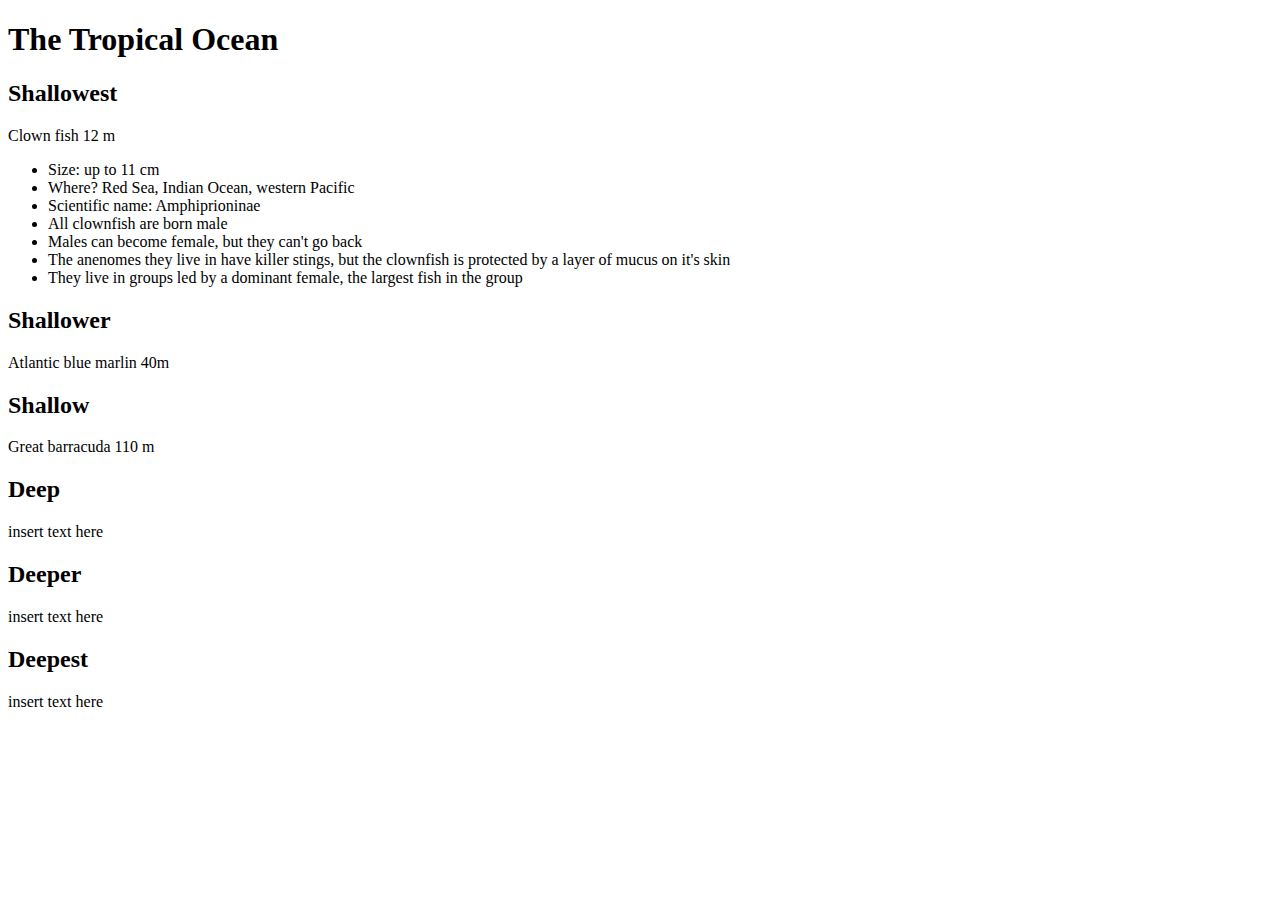
==== index.html @ 1e45f99e "Another clownfish fact" ====
<!DOCTYPE html>
<html>
<head>
  <link href="./css/styles.css" type="text/css" rel="stylesheet">
	<title>The Tropical Ocean</title>
</head>

<body>

  <h1>The Tropical Ocean</h1>

  <h2>Shallowest</h2>

  <p>Clown fish 12 m</p>
  <ul>
    <li>Size: up to 11 cm</li> <!--from:https://www.livescience.com/55399-clownfish.html-->
    <li>Where? Red Sea, Indian Ocean, western Pacific</li> <!--from:https://www.nationalgeographic.com/animals/fish/group/clownfish/-->
    <li>Scientific name: Amphiprioninae</li> <!--from:https://www.nationalgeographic.com/animals/fish/group/clownfish/-->
    <li>All clownfish are born male</li> <!--from:https://www.nationalgeographic.com/animals/fish/group/clownfish/-->
    <li>Males can become female, but they can't go back</li> <!--from:https://www.nationalgeographic.com/animals/fish/group/clownfish/-->
    <li>The anenomes they live in have killer stings, but the clownfish is protected by a layer of mucus on it's skin</li> <!--from:https://www.nationalgeographic.com/animals/fish/group/clownfish/-->
    <li>They live in groups led by a dominant female, the largest fish in the group</li> <!--from:https://www.livescience.com/55399-clownfish.html-->
  </ul>

  <h2>Shallower</h2>

  <p>Atlantic blue marlin 40m</p>

  <h2>Shallow</h2>

  <p>Great barracuda 110 m</p>

  <h2>Deep</h2>

  <p>insert text here</p>

  <h2>Deeper</h2>

  <p>insert text here</p>

  <h2>Deepest</h2>

  <p>insert text here</p>
---- css/styles.css ----
/* CSS file */
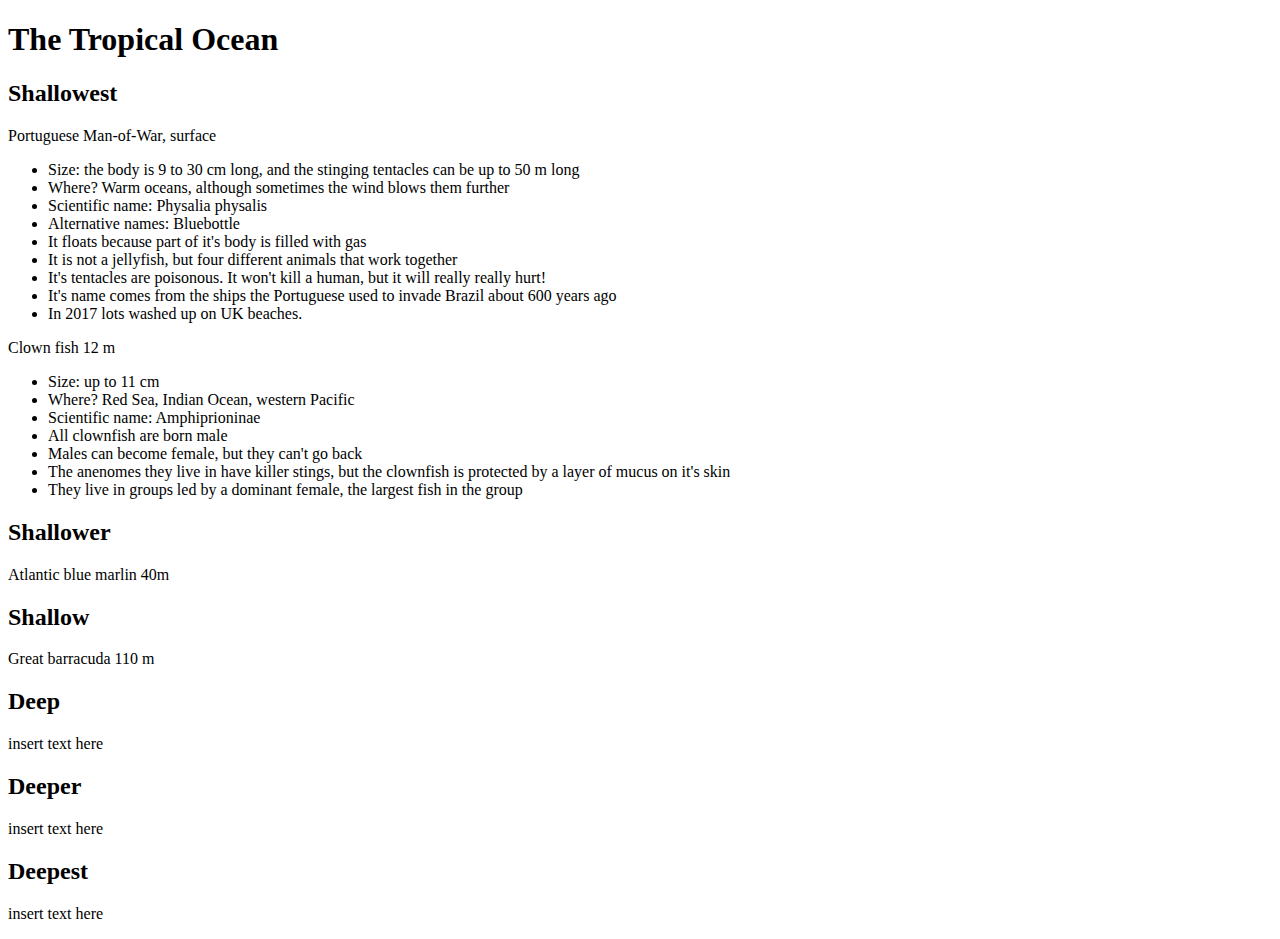
==== commit dcd294bb: "Added Portuguese Man-of-War" ====
--- a/index.html
+++ b/index.html
@@ -10,6 +10,19 @@
   <h1>The Tropical Ocean</h1>
 
   <h2>Shallowest</h2>
+
+  <p>Portuguese Man-of-War, surface</p>
+  <ul>
+      <li>Size: the body is 9 to 30 cm long, and the stinging tentacles can be up to 50 m long</li> <!--from:https://www.enchantedlearning.com/subjects/invertebrates/jellyfish/Manofwar.shtml-->
+      <li>Where? Warm oceans, although sometimes the wind blows them further</li> <!--from:https://www.mnn.com/earth-matters/animals/stories/portuguese-man-war-facts-->
+      <li>Scientific name: Physalia physalis</li> <!--from:-->
+      <li>Alternative names: Bluebottle</li> <!--from:https://www.enchantedlearning.com/subjects/invertebrates/jellyfish/Manofwar.shtml-->
+      <li>It floats because part of it's body is filled with gas</li> <!--from:-->
+      <li>It is not a jellyfish, but four different animals that work together</li> <!--from:https://www.mnn.com/earth-matters/animals/stories/portuguese-man-war-facts-->
+      <li>It's tentacles are poisonous. It won't kill a human, but it will really really hurt!</li> <!--from:https://www.enchantedlearning.com/subjects/invertebrates/jellyfish/Manofwar.shtml-->
+      <li>It's name comes from the ships the Portuguese used to invade Brazil about 600 years ago</li> <!--from:https://www.mnn.com/earth-matters/animals/stories/portuguese-man-war-facts-->
+      <li>In 2017 lots washed up on UK beaches.</li> <!--from:https://www.mnn.com/earth-matters/animals/stories/portuguese-man-war-facts-->
+  </ul>
 
   <p>Clown fish 12 m</p>
   <ul>
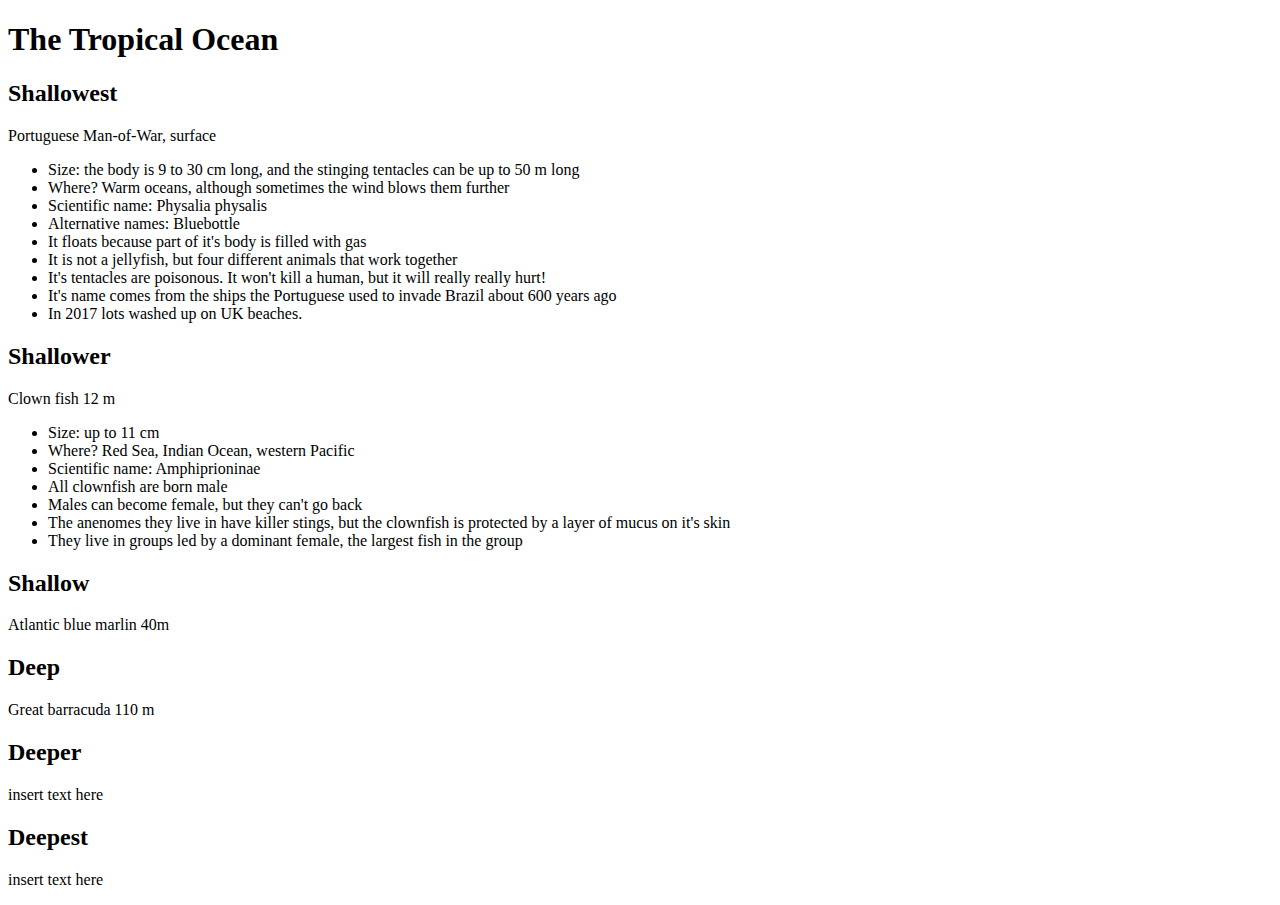
==== commit 409ca857: "moved text" ====
--- a/index.html
+++ b/index.html
@@ -24,6 +24,8 @@
       <li>In 2017 lots washed up on UK beaches.</li> <!--from:https://www.mnn.com/earth-matters/animals/stories/portuguese-man-war-facts-->
   </ul>
 
+  <h2>Shallower</h2>
+
   <p>Clown fish 12 m</p>
   <ul>
     <li>Size: up to 11 cm</li> <!--from:https://www.livescience.com/55399-clownfish.html-->
@@ -35,17 +37,13 @@
     <li>They live in groups led by a dominant female, the largest fish in the group</li> <!--from:https://www.livescience.com/55399-clownfish.html-->
   </ul>
 
-  <h2>Shallower</h2>
-
-  <p>Atlantic blue marlin 40m</p>
-
   <h2>Shallow</h2>
 
-  <p>Great barracuda 110 m</p>
+    <p>Atlantic blue marlin 40m</p>
 
   <h2>Deep</h2>
 
-  <p>insert text here</p>
+  <p>Great barracuda 110 m</p>
 
   <h2>Deeper</h2>
 
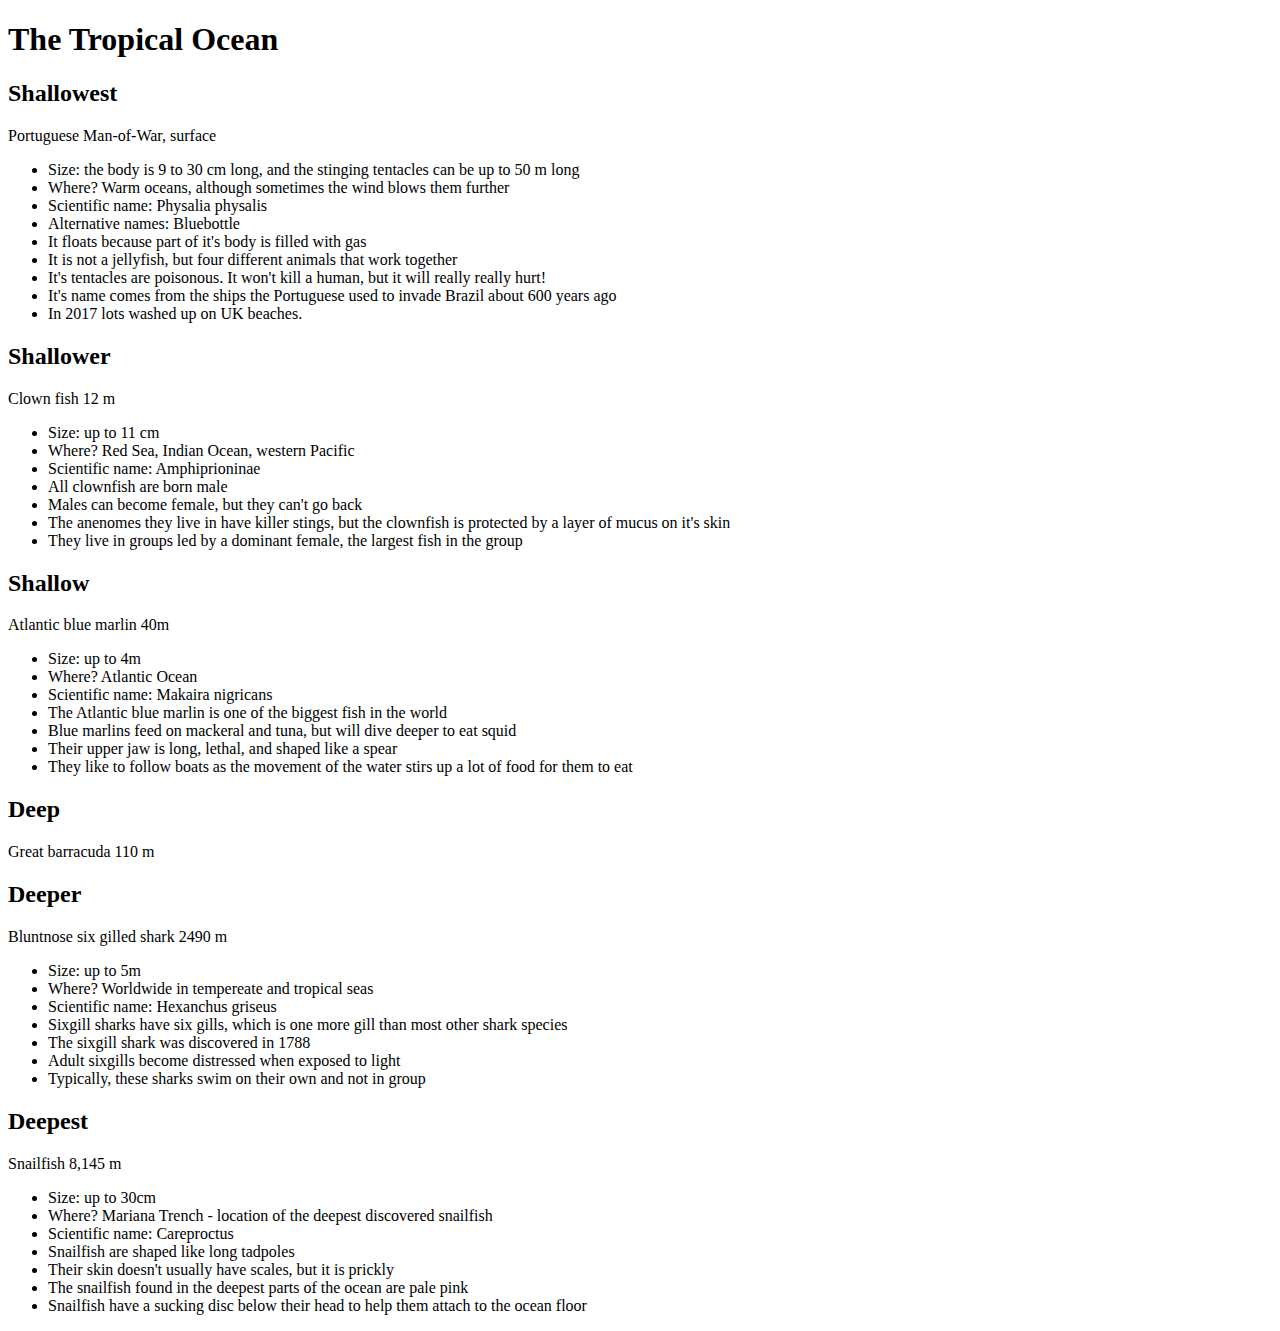
==== commit 0663651c: "Added new animals" ====
--- a/index.html
+++ b/index.html
@@ -40,6 +40,15 @@
   <h2>Shallow</h2>
 
     <p>Atlantic blue marlin 40m</p>
+    <ul>
+      <li>Size: up to 4m</li> <!--from: https://www.nationalgeographic.com/animals/fish/b/blue-marlin/-->
+      <li>Where? Atlantic Ocean</li> <!--from: https://www.mass.gov/service-details/learn-about-atlantic-blue-marlin-->
+      <li>Scientific name: Makaira nigricans</li> <!--from: https://www.nationalgeographic.com/animals/fish/b/blue-marlin/-->
+      <li>The Atlantic blue marlin is one of the biggest fish in the world</li> <!--from: https://www.nationalgeographic.com/animals/fish/b/blue-marlin/-->
+      <li>Blue marlins feed on mackeral and tuna, but will dive deeper to eat squid</li> <!-- from: https://www.nationalgeographic.com/animals/fish/b/blue-marlin/-->
+      <li>Their upper jaw is long, lethal, and shaped like a spear</li> <!-- from: https://www.nationalgeographic.com/animals/fish/b/blue-marlin/-->
+      <li>They like to follow boats as the movement of the water stirs up a lot of food for them to eat</li> <!--from: https://www.bioexpedition.com/atlantic-blue-marlin/-->
+    </ul>
 
   <h2>Deep</h2>
 
@@ -47,8 +56,26 @@
 
   <h2>Deeper</h2>
 
-  <p>insert text here</p>
+    <p>Bluntnose six gilled shark 2490 m </p>
+    <ul>
+      <li>Size: up to 5m</li> <!--from: https://www.sciencedirect.com/topics/agricultural-and-biological-sciences/bluntnose-sixgill-shark-->
+      <li>Where? Worldwide in tempereate and tropical seas</li> <!--from: https://www.sciencedirect.com/topics/agricultural-and-biological-sciences/bluntnose-sixgill-shark-->
+      <li>Scientific name: Hexanchus griseus</li> <!--from: https://www.sciencedirect.com/topics/agricultural-and-biological-sciences/bluntnose-sixgill-shark-->
+      <li>Sixgill sharks have six gills, which is one more gill than most other shark species</li> <!--from: https://extrememarine.org.uk/2016/11/blunt-nose-sharp-teeth-sixgill-sharks-of-the-deep/-->
+      <li>The sixgill shark was discovered in 1788</li> <!--from: https://extrememarine.org.uk/2016/11/blunt-nose-sharp-teeth-sixgill-sharks-of-the-deep/-->
+      <li>Adult sixgills become distressed when exposed to light</li> <!--from: https://www.sharksider.com/bluntnose-sixgill-shark/-->
+      <li>Typically, these sharks swim on their own and not in group</li> <!--from: https://www.sharksider.com/bluntnose-sixgill-shark/-->
+    </ul>
 
   <h2>Deepest</h2>
 
-  <p>insert text here</p>
+    <p>Snailfish 8,145 m</p>
+    <ul>
+      <li>Size: up to 30cm</li> <!--from: https://www.britannica.com/animal/snailfish-->
+      <li>Where? Mariana Trench - location of the deepest discovered snailfish</li> <!--from: https://ourblueplanet.bbcearth.com/blog/?article=the-oceans-deepest-diving-animals-->
+      <li>Scientific name: Careproctus</li> <!--from: https://www.britannica.com/animal/snailfish-->
+      <li>Snailfish are shaped like long tadpoles</li> <!-- from: https://www.britannica.com/animal/snailfish-->
+      <li>Their skin doesn't usually have scales, but it is prickly</li> <!-- from: https://www.britannica.com/animal/snailfish-->
+      <li>The snailfish found in the deepest parts of the ocean are pale pink</li> <!-- from: https://www.britannica.com/animal/snailfish-->
+      <li>Snailfish have a sucking disc below their head to help them attach to the ocean floor</li> <!-- from: https://www.britannica.com/animal/snailfish-->
+    </ul>
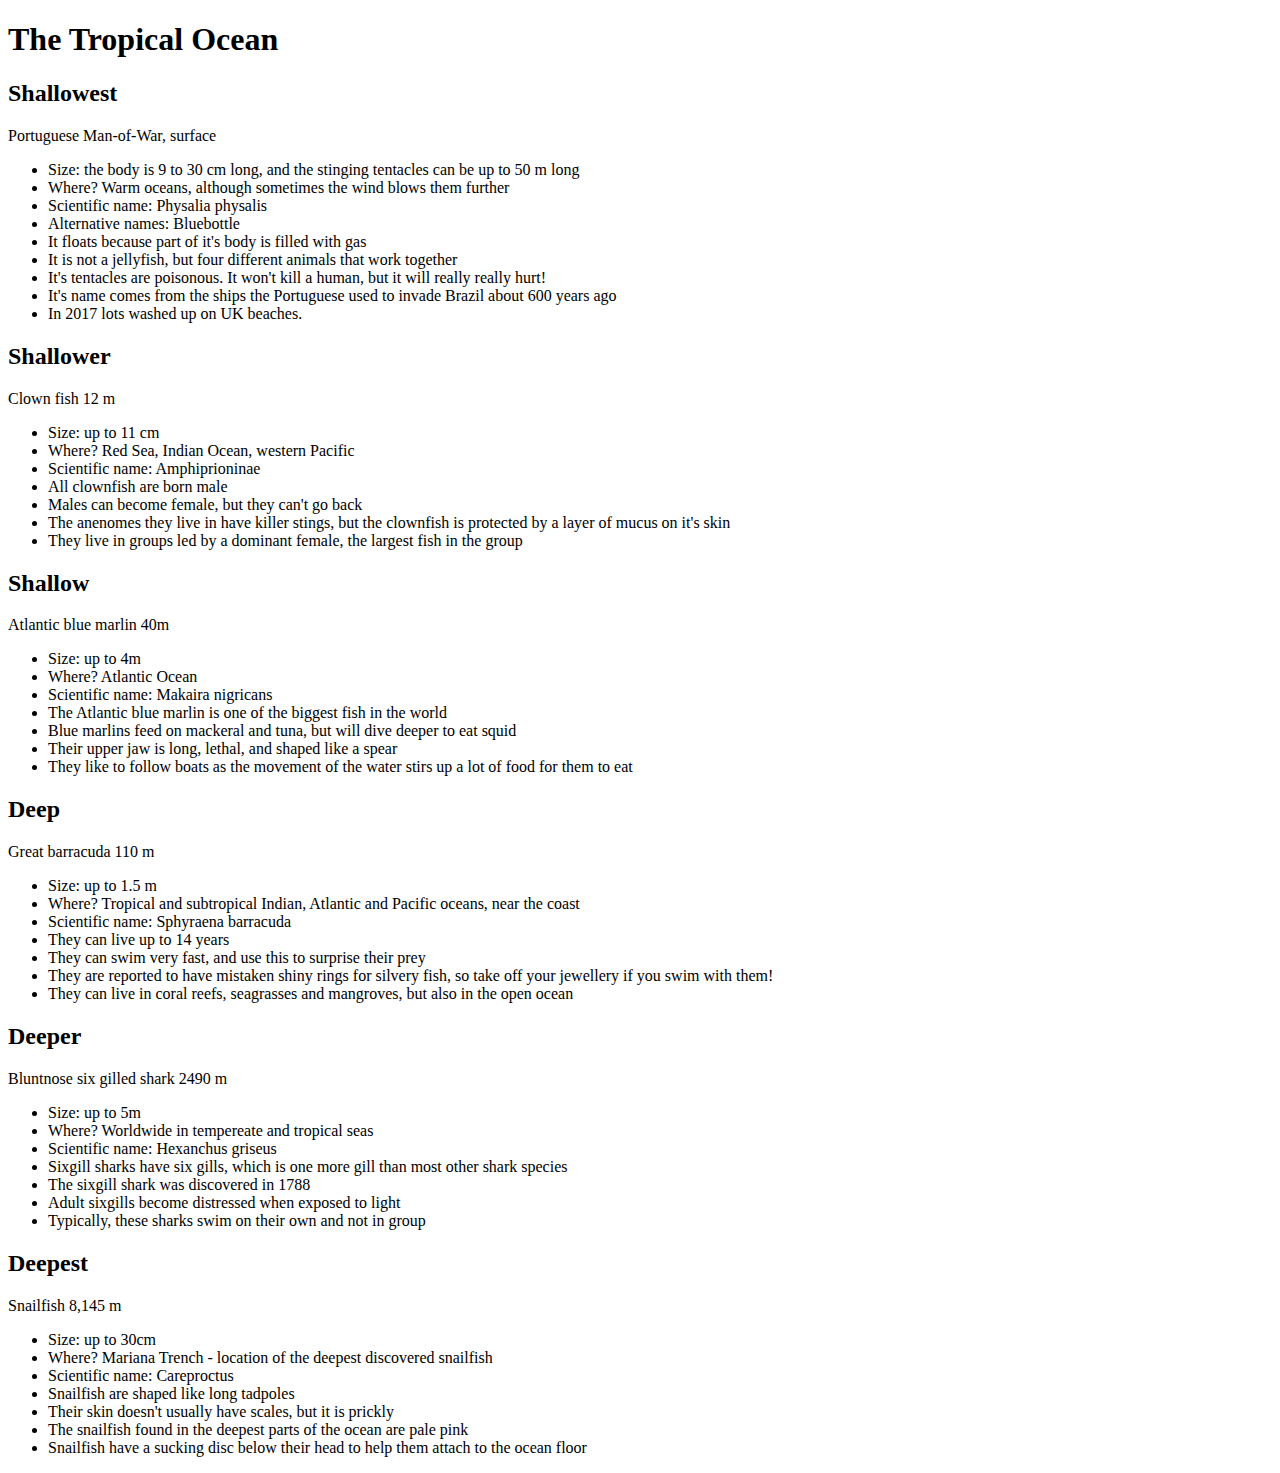
==== commit 9b115943: "Added facts for Great Barracuda" ====
--- a/index.html
+++ b/index.html
@@ -53,6 +53,15 @@
   <h2>Deep</h2>
 
   <p>Great barracuda 110 m</p>
+  <ul>
+    <li>Size: up to 1.5 m</li> <!--from:https://en.wikipedia.org/wiki/Great_barracuda-->
+    <li>Where? Tropical and subtropical Indian, Atlantic and Pacific oceans, near the coast</li> <!--from:https://en.wikipedia.org/wiki/Great_barracuda -->
+    <li>Scientific name: Sphyraena barracuda</li> <!--from:https://en.wikipedia.org/wiki/Great_barracuda -->
+    <li>They can live up to 14 years </li> <!--from:https://en.wikipedia.org/wiki/Great_barracuda -->
+    <li>They can swim very fast, and use this to surprise their prey </li> <!--from:https://en.wikipedia.org/wiki/Great_barracuda -->
+    <li>They are reported to have mistaken shiny rings for silvery fish, so take off your jewellery if you swim with them!</li> <!--from:http://marinebio.org/species.asp?id=108-->
+    <li>They can live in coral reefs, seagrasses and mangroves, but also in the open ocean </li> <!--from:https://www.floridamuseum.ufl.edu/discover-fish/species-profiles/sphyraena-barracuda/-->
+  </ul>
 
   <h2>Deeper</h2>
 
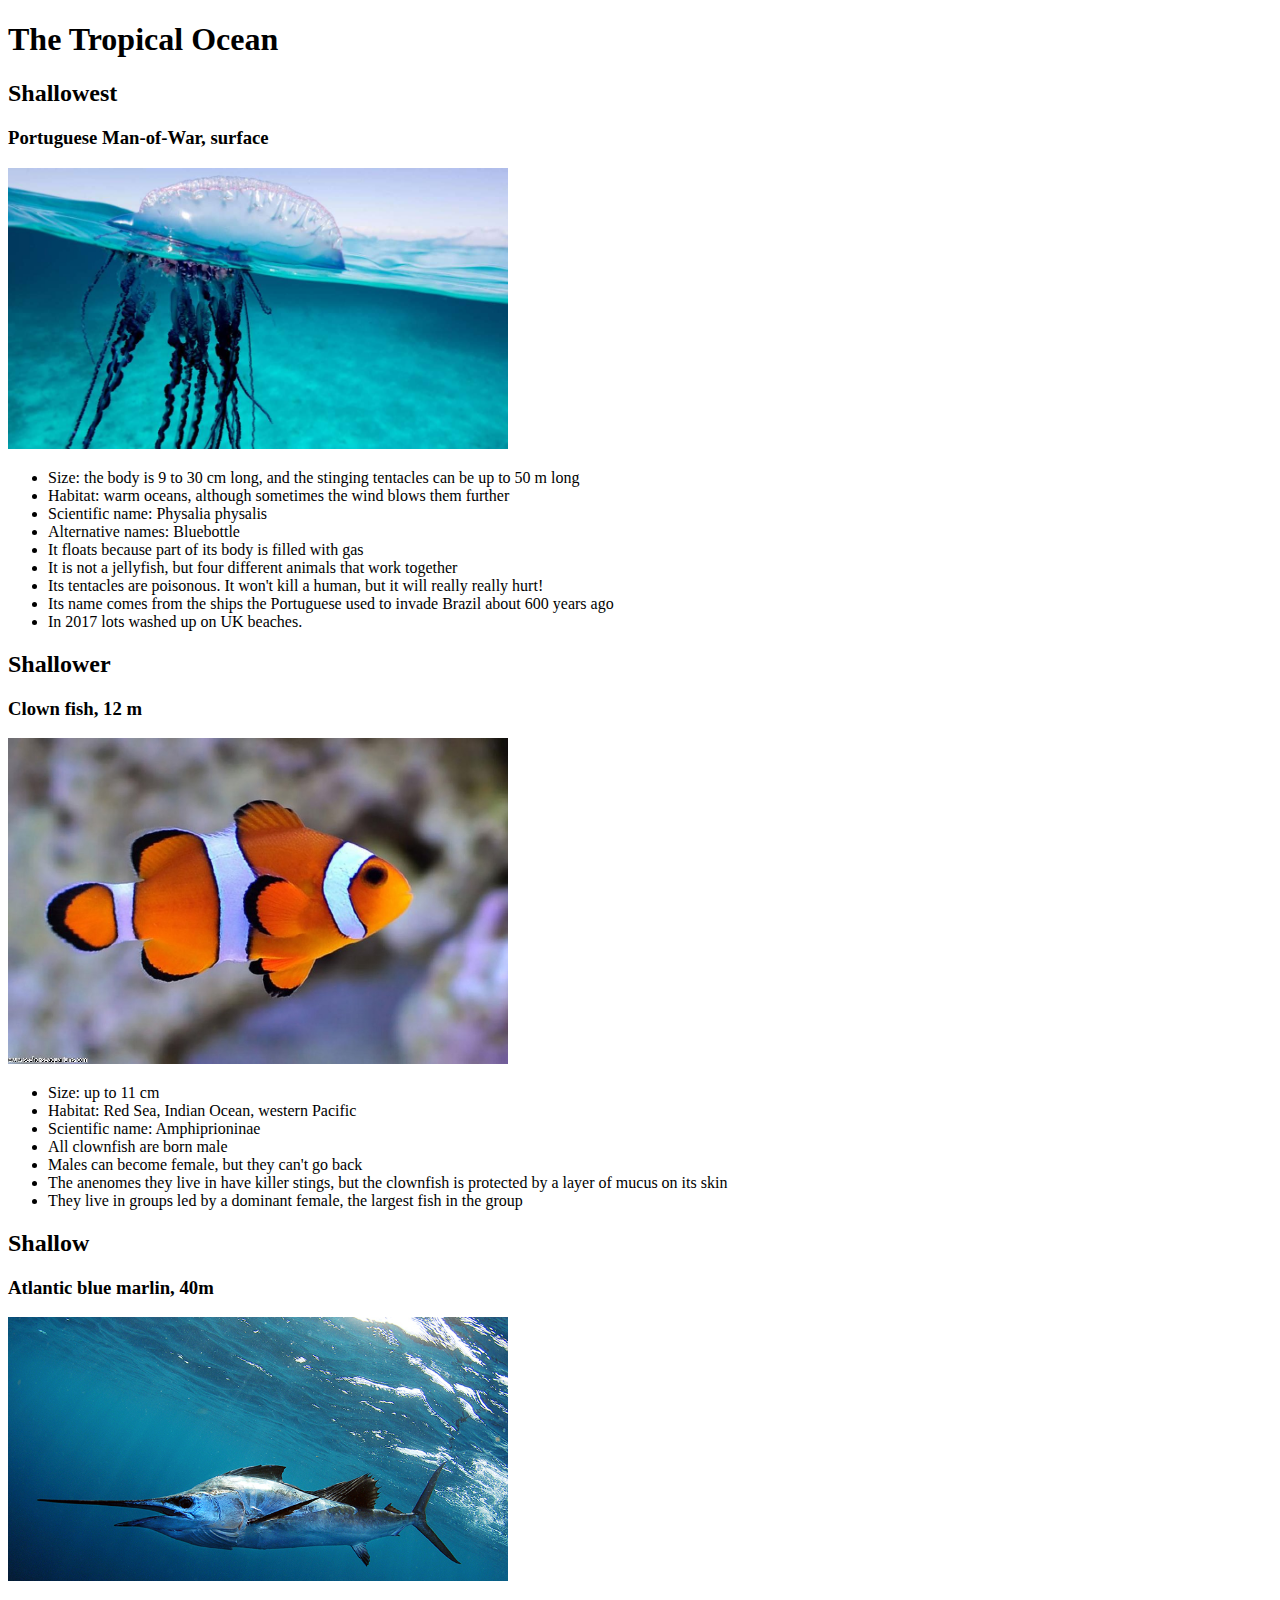
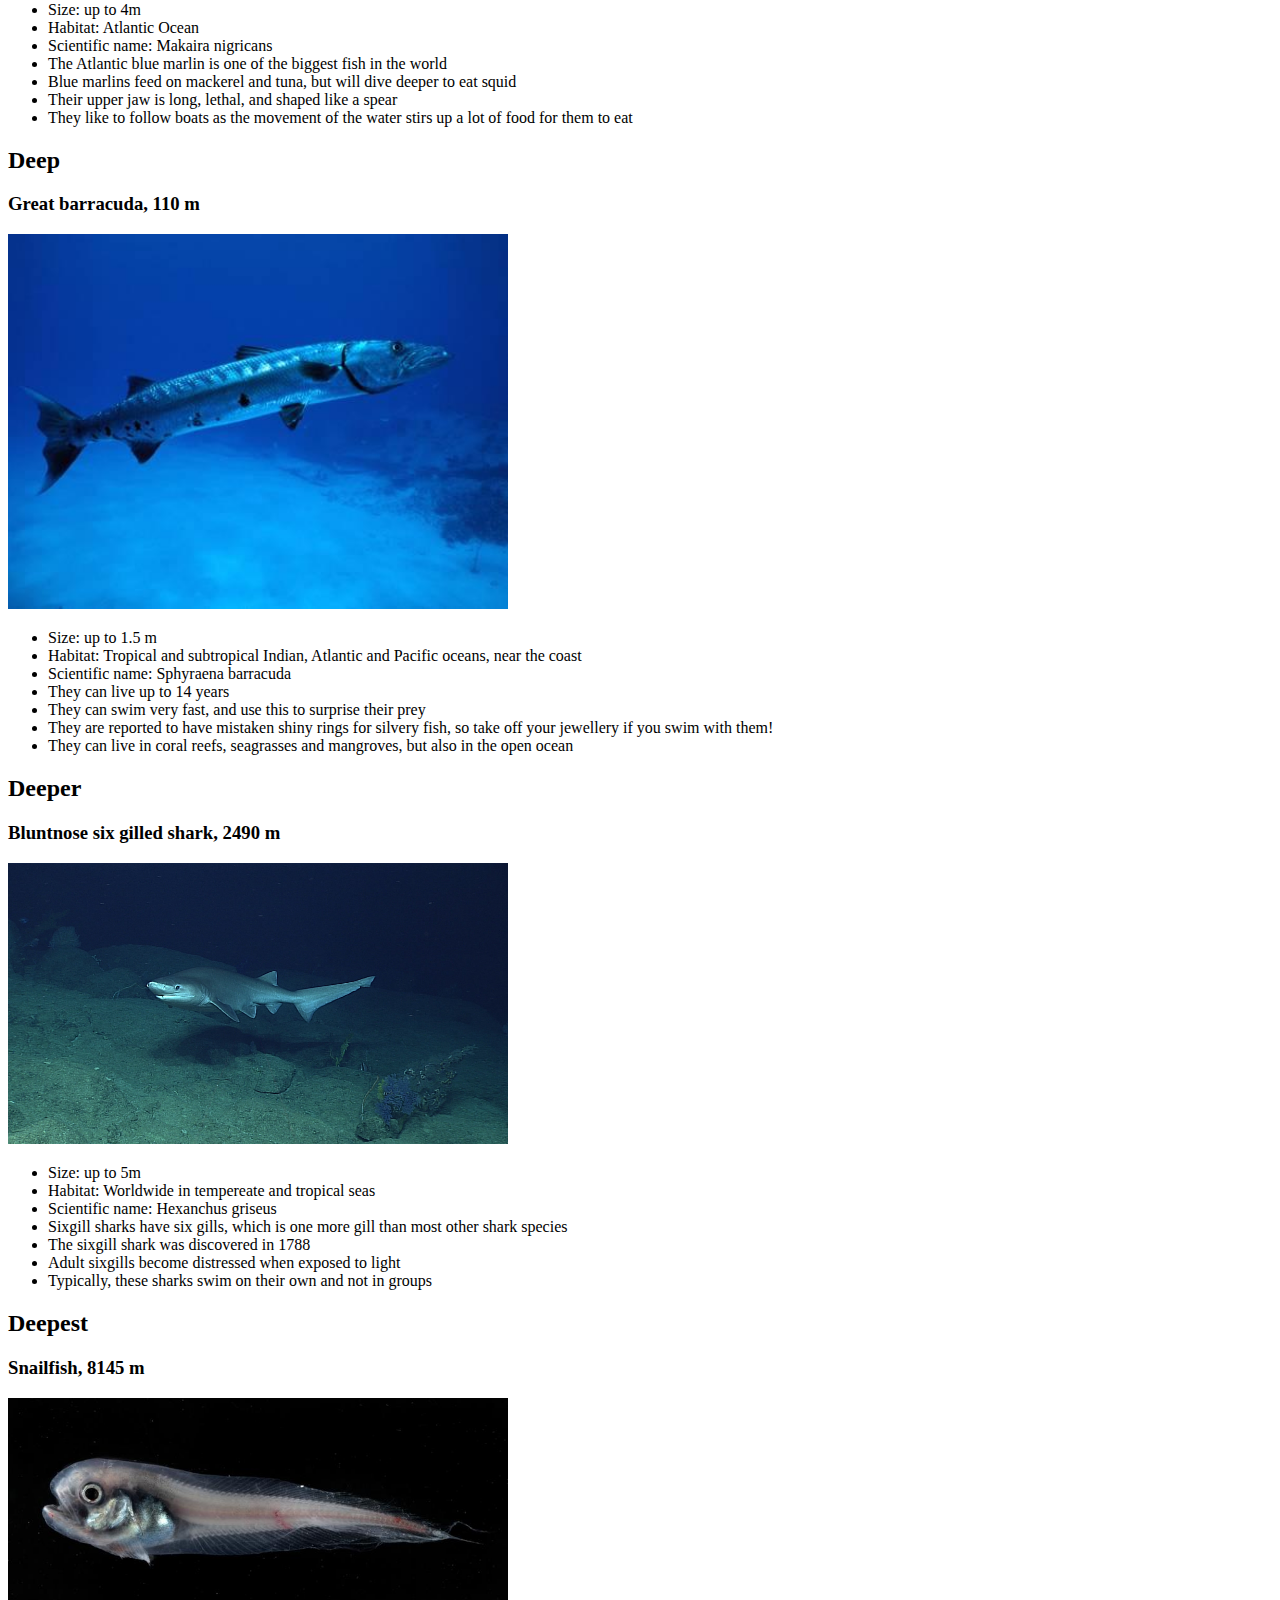
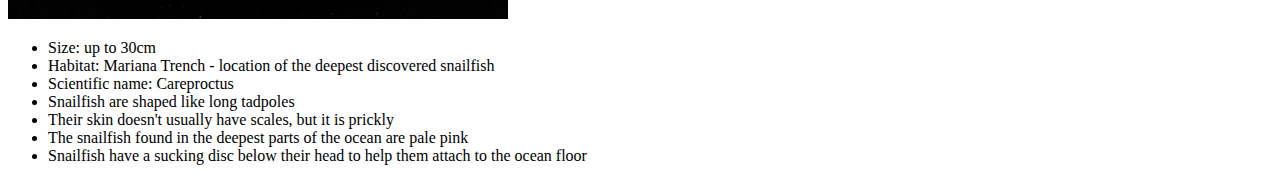
==== commit f6e9111d: "added images" ====
--- a/index.html
+++ b/index.html
@@ -11,51 +11,63 @@
 
   <h2>Shallowest</h2>
 
-  <p>Portuguese Man-of-War, surface</p>
+  <h3>Portuguese Man-of-War, surface</h3>
+</div>
+    <img src="images/man-of-war.jpg" alt="Portuguese Man-of-War" style="width:500px;">
+</div>
   <ul>
       <li>Size: the body is 9 to 30 cm long, and the stinging tentacles can be up to 50 m long</li> <!--from:https://www.enchantedlearning.com/subjects/invertebrates/jellyfish/Manofwar.shtml-->
-      <li>Where? Warm oceans, although sometimes the wind blows them further</li> <!--from:https://www.mnn.com/earth-matters/animals/stories/portuguese-man-war-facts-->
+      <li>Habitat: warm oceans, although sometimes the wind blows them further</li> <!--from:https://www.mnn.com/earth-matters/animals/stories/portuguese-man-war-facts-->
       <li>Scientific name: Physalia physalis</li> <!--from:-->
       <li>Alternative names: Bluebottle</li> <!--from:https://www.enchantedlearning.com/subjects/invertebrates/jellyfish/Manofwar.shtml-->
-      <li>It floats because part of it's body is filled with gas</li> <!--from:-->
+      <li>It floats because part of its body is filled with gas</li> <!--from:-->
       <li>It is not a jellyfish, but four different animals that work together</li> <!--from:https://www.mnn.com/earth-matters/animals/stories/portuguese-man-war-facts-->
-      <li>It's tentacles are poisonous. It won't kill a human, but it will really really hurt!</li> <!--from:https://www.enchantedlearning.com/subjects/invertebrates/jellyfish/Manofwar.shtml-->
-      <li>It's name comes from the ships the Portuguese used to invade Brazil about 600 years ago</li> <!--from:https://www.mnn.com/earth-matters/animals/stories/portuguese-man-war-facts-->
+      <li>Its tentacles are poisonous. It won't kill a human, but it will really really hurt!</li> <!--from:https://www.enchantedlearning.com/subjects/invertebrates/jellyfish/Manofwar.shtml-->
+      <li>Its name comes from the ships the Portuguese used to invade Brazil about 600 years ago</li> <!--from:https://www.mnn.com/earth-matters/animals/stories/portuguese-man-war-facts-->
       <li>In 2017 lots washed up on UK beaches.</li> <!--from:https://www.mnn.com/earth-matters/animals/stories/portuguese-man-war-facts-->
   </ul>
 
   <h2>Shallower</h2>
 
-  <p>Clown fish 12 m</p>
+  <h3>Clown fish, 12 m</h3>
+</div>
+    <img src="images/clown-fish.jpg" alt="Clown fish" style="width:500px;">
+</div>
   <ul>
     <li>Size: up to 11 cm</li> <!--from:https://www.livescience.com/55399-clownfish.html-->
-    <li>Where? Red Sea, Indian Ocean, western Pacific</li> <!--from:https://www.nationalgeographic.com/animals/fish/group/clownfish/-->
+    <li>Habitat: Red Sea, Indian Ocean, western Pacific</li> <!--from:https://www.nationalgeographic.com/animals/fish/group/clownfish/-->
     <li>Scientific name: Amphiprioninae</li> <!--from:https://www.nationalgeographic.com/animals/fish/group/clownfish/-->
     <li>All clownfish are born male</li> <!--from:https://www.nationalgeographic.com/animals/fish/group/clownfish/-->
     <li>Males can become female, but they can't go back</li> <!--from:https://www.nationalgeographic.com/animals/fish/group/clownfish/-->
-    <li>The anenomes they live in have killer stings, but the clownfish is protected by a layer of mucus on it's skin</li> <!--from:https://www.nationalgeographic.com/animals/fish/group/clownfish/-->
+    <li>The anenomes they live in have killer stings, but the clownfish is protected by a layer of mucus on its skin</li> <!--from:https://www.nationalgeographic.com/animals/fish/group/clownfish/-->
     <li>They live in groups led by a dominant female, the largest fish in the group</li> <!--from:https://www.livescience.com/55399-clownfish.html-->
   </ul>
 
   <h2>Shallow</h2>
 
-    <p>Atlantic blue marlin 40m</p>
+    <h3>Atlantic blue marlin, 40m</h3>
+</div>
+      <img src="images/blue-marlin.jpg" alt="Blue marlin" style="width:500px;">
+</div>
     <ul>
       <li>Size: up to 4m</li> <!--from: https://www.nationalgeographic.com/animals/fish/b/blue-marlin/-->
-      <li>Where? Atlantic Ocean</li> <!--from: https://www.mass.gov/service-details/learn-about-atlantic-blue-marlin-->
+      <li>Habitat: Atlantic Ocean</li> <!--from: https://www.mass.gov/service-details/learn-about-atlantic-blue-marlin-->
       <li>Scientific name: Makaira nigricans</li> <!--from: https://www.nationalgeographic.com/animals/fish/b/blue-marlin/-->
       <li>The Atlantic blue marlin is one of the biggest fish in the world</li> <!--from: https://www.nationalgeographic.com/animals/fish/b/blue-marlin/-->
-      <li>Blue marlins feed on mackeral and tuna, but will dive deeper to eat squid</li> <!-- from: https://www.nationalgeographic.com/animals/fish/b/blue-marlin/-->
+      <li>Blue marlins feed on mackerel and tuna, but will dive deeper to eat squid</li> <!-- from: https://www.nationalgeographic.com/animals/fish/b/blue-marlin/-->
       <li>Their upper jaw is long, lethal, and shaped like a spear</li> <!-- from: https://www.nationalgeographic.com/animals/fish/b/blue-marlin/-->
       <li>They like to follow boats as the movement of the water stirs up a lot of food for them to eat</li> <!--from: https://www.bioexpedition.com/atlantic-blue-marlin/-->
     </ul>
 
   <h2>Deep</h2>
 
-  <p>Great barracuda 110 m</p>
+  <h3>Great barracuda, 110 m</h3>
+</div>
+      <img src="images/barracuda.jpg" alt="Barracuda" style="width:500px;">
+</div>
   <ul>
     <li>Size: up to 1.5 m</li> <!--from:https://en.wikipedia.org/wiki/Great_barracuda-->
-    <li>Where? Tropical and subtropical Indian, Atlantic and Pacific oceans, near the coast</li> <!--from:https://en.wikipedia.org/wiki/Great_barracuda -->
+    <li>Habitat: Tropical and subtropical Indian, Atlantic and Pacific oceans, near the coast</li> <!--from:https://en.wikipedia.org/wiki/Great_barracuda -->
     <li>Scientific name: Sphyraena barracuda</li> <!--from:https://en.wikipedia.org/wiki/Great_barracuda -->
     <li>They can live up to 14 years </li> <!--from:https://en.wikipedia.org/wiki/Great_barracuda -->
     <li>They can swim very fast, and use this to surprise their prey </li> <!--from:https://en.wikipedia.org/wiki/Great_barracuda -->
@@ -65,23 +77,29 @@
 
   <h2>Deeper</h2>
 
-    <p>Bluntnose six gilled shark 2490 m </p>
+    <h3>Bluntnose six gilled shark, 2490 m </h3>
+  </div>
+        <img src="images/shark.jpg" alt="Bluntnose six gilled shark" style="width:500px;">
+  </div>
     <ul>
       <li>Size: up to 5m</li> <!--from: https://www.sciencedirect.com/topics/agricultural-and-biological-sciences/bluntnose-sixgill-shark-->
-      <li>Where? Worldwide in tempereate and tropical seas</li> <!--from: https://www.sciencedirect.com/topics/agricultural-and-biological-sciences/bluntnose-sixgill-shark-->
+      <li>Habitat: Worldwide in tempereate and tropical seas</li> <!--from: https://www.sciencedirect.com/topics/agricultural-and-biological-sciences/bluntnose-sixgill-shark-->
       <li>Scientific name: Hexanchus griseus</li> <!--from: https://www.sciencedirect.com/topics/agricultural-and-biological-sciences/bluntnose-sixgill-shark-->
       <li>Sixgill sharks have six gills, which is one more gill than most other shark species</li> <!--from: https://extrememarine.org.uk/2016/11/blunt-nose-sharp-teeth-sixgill-sharks-of-the-deep/-->
       <li>The sixgill shark was discovered in 1788</li> <!--from: https://extrememarine.org.uk/2016/11/blunt-nose-sharp-teeth-sixgill-sharks-of-the-deep/-->
       <li>Adult sixgills become distressed when exposed to light</li> <!--from: https://www.sharksider.com/bluntnose-sixgill-shark/-->
-      <li>Typically, these sharks swim on their own and not in group</li> <!--from: https://www.sharksider.com/bluntnose-sixgill-shark/-->
+      <li>Typically, these sharks swim on their own and not in groups</li> <!--from: https://www.sharksider.com/bluntnose-sixgill-shark/-->
     </ul>
 
   <h2>Deepest</h2>
 
-    <p>Snailfish 8,145 m</p>
+    <h3>Snailfish, 8145 m</h3>
+  </div>
+        <img src="images/snailfish.jpg" alt="Snailfish" style="width:500px;">
+  </div>
     <ul>
       <li>Size: up to 30cm</li> <!--from: https://www.britannica.com/animal/snailfish-->
-      <li>Where? Mariana Trench - location of the deepest discovered snailfish</li> <!--from: https://ourblueplanet.bbcearth.com/blog/?article=the-oceans-deepest-diving-animals-->
+      <li>Habitat: Mariana Trench - location of the deepest discovered snailfish</li> <!--from: https://ourblueplanet.bbcearth.com/blog/?article=the-oceans-deepest-diving-animals-->
       <li>Scientific name: Careproctus</li> <!--from: https://www.britannica.com/animal/snailfish-->
       <li>Snailfish are shaped like long tadpoles</li> <!-- from: https://www.britannica.com/animal/snailfish-->
       <li>Their skin doesn't usually have scales, but it is prickly</li> <!-- from: https://www.britannica.com/animal/snailfish-->
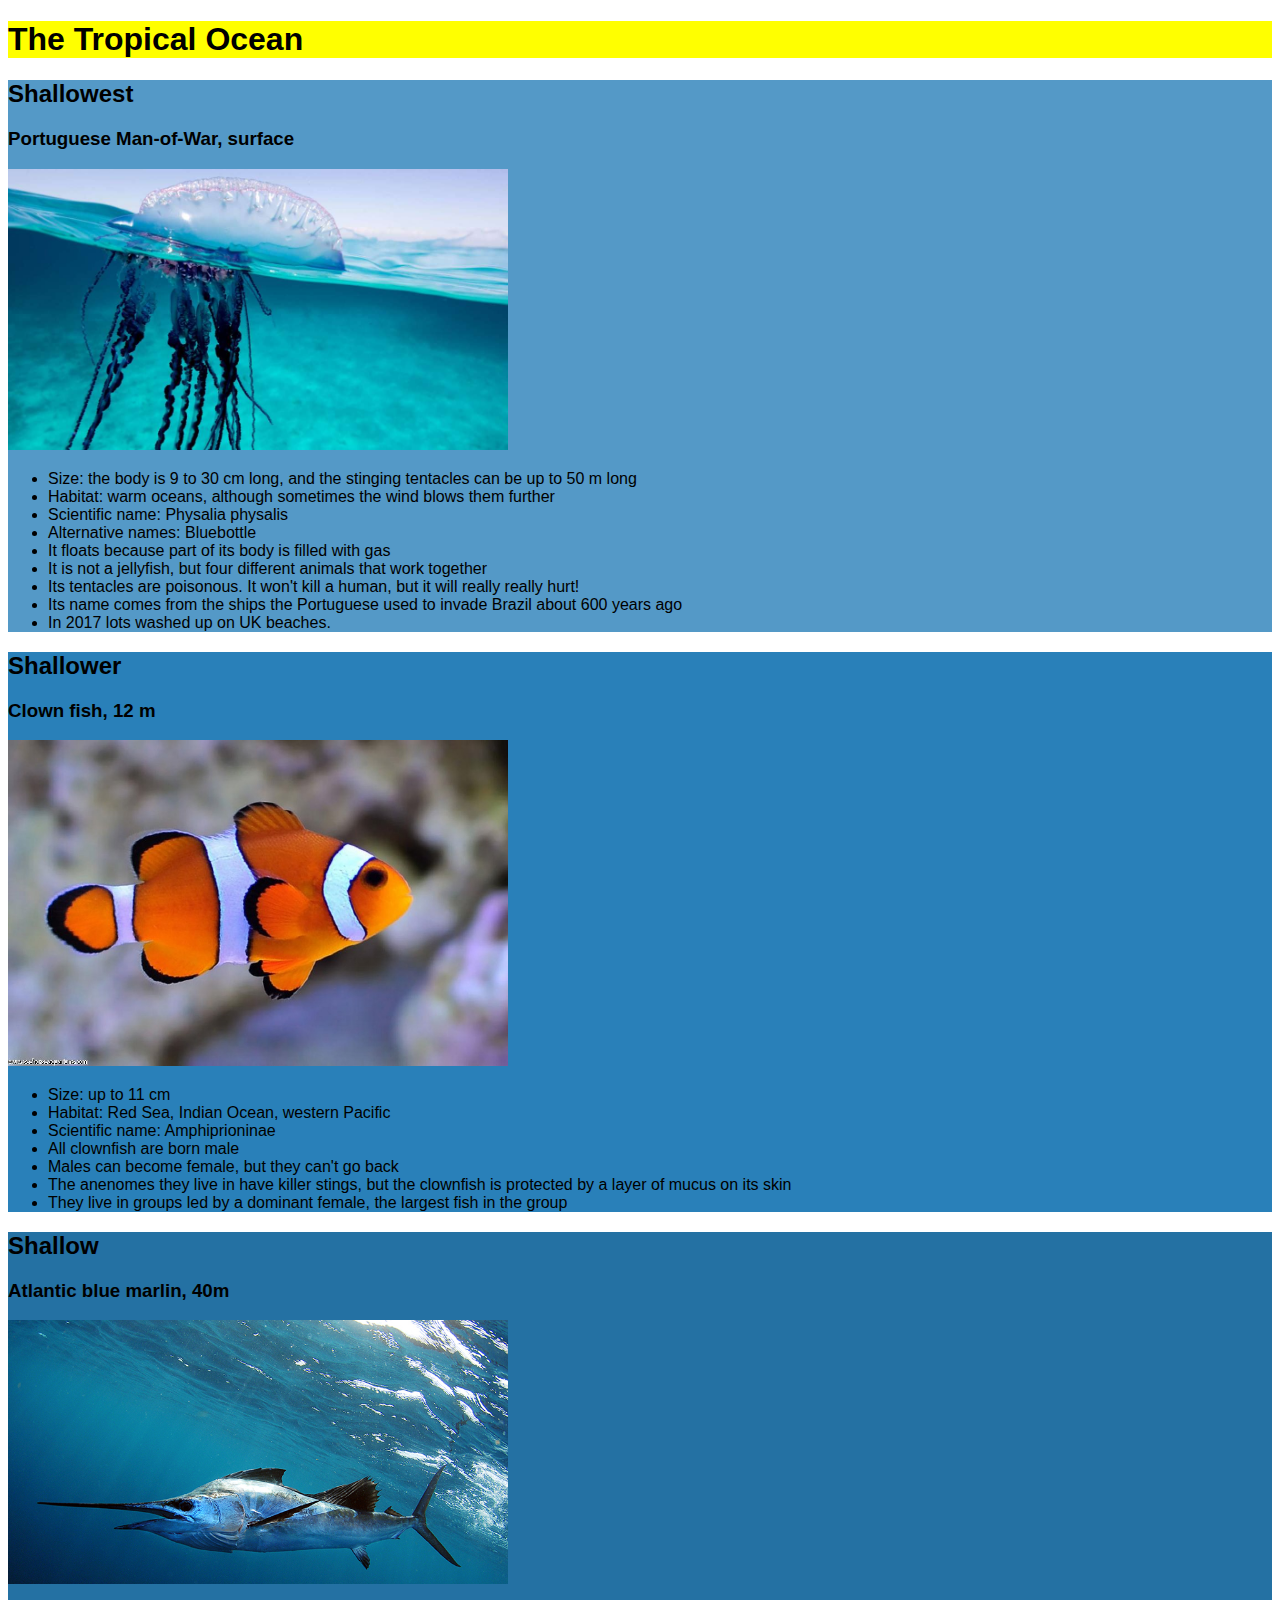
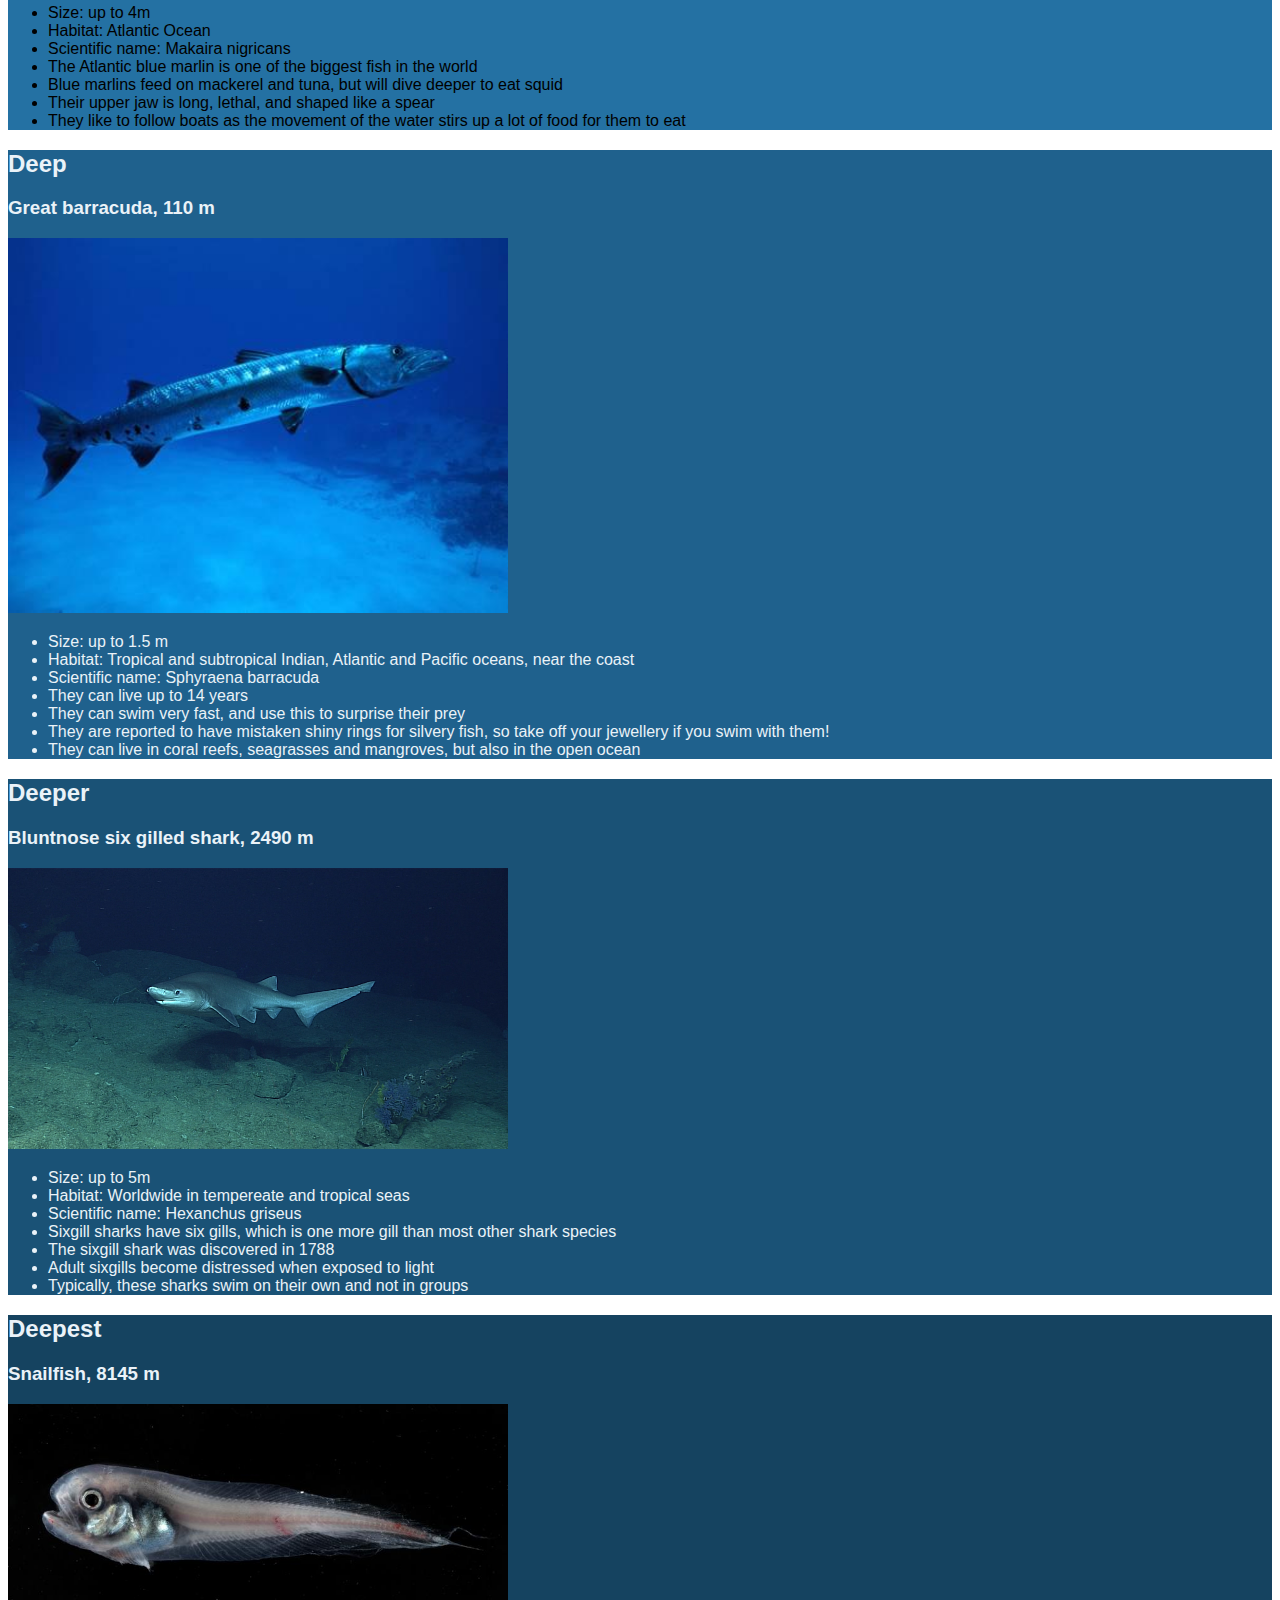
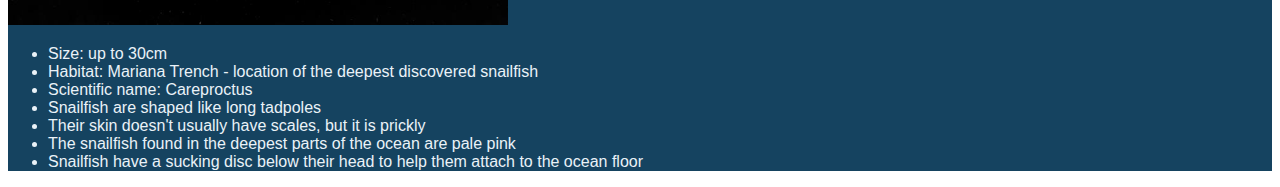
==== commit 3a93b13d: "Changing colours, fonts, and adding header, nav bar" ====
--- a/index.html
+++ b/index.html
@@ -7,14 +7,23 @@
 
 <body>
 
+<header>
   <h1>The Tropical Ocean</h1>
+</header>
 
+<nav>
+
+</nav>
+
+<div id="shallowest">
   <h2>Shallowest</h2>
 
   <h3>Portuguese Man-of-War, surface</h3>
-</div>
+
+<div>
     <img src="images/man-of-war.jpg" alt="Portuguese Man-of-War" style="width:500px;">
 </div>
+
   <ul>
       <li>Size: the body is 9 to 30 cm long, and the stinging tentacles can be up to 50 m long</li> <!--from:https://www.enchantedlearning.com/subjects/invertebrates/jellyfish/Manofwar.shtml-->
       <li>Habitat: warm oceans, although sometimes the wind blows them further</li> <!--from:https://www.mnn.com/earth-matters/animals/stories/portuguese-man-war-facts-->
@@ -26,13 +35,17 @@
       <li>Its name comes from the ships the Portuguese used to invade Brazil about 600 years ago</li> <!--from:https://www.mnn.com/earth-matters/animals/stories/portuguese-man-war-facts-->
       <li>In 2017 lots washed up on UK beaches.</li> <!--from:https://www.mnn.com/earth-matters/animals/stories/portuguese-man-war-facts-->
   </ul>
+</div>
 
+<div id="shallower">
   <h2>Shallower</h2>
 
   <h3>Clown fish, 12 m</h3>
-</div>
+
+<div>
     <img src="images/clown-fish.jpg" alt="Clown fish" style="width:500px;">
 </div>
+
   <ul>
     <li>Size: up to 11 cm</li> <!--from:https://www.livescience.com/55399-clownfish.html-->
     <li>Habitat: Red Sea, Indian Ocean, western Pacific</li> <!--from:https://www.nationalgeographic.com/animals/fish/group/clownfish/-->
@@ -42,13 +55,17 @@
     <li>The anenomes they live in have killer stings, but the clownfish is protected by a layer of mucus on its skin</li> <!--from:https://www.nationalgeographic.com/animals/fish/group/clownfish/-->
     <li>They live in groups led by a dominant female, the largest fish in the group</li> <!--from:https://www.livescience.com/55399-clownfish.html-->
   </ul>
+</div>
 
+<div id="shallow">
   <h2>Shallow</h2>
 
     <h3>Atlantic blue marlin, 40m</h3>
-</div>
+
+<div>
       <img src="images/blue-marlin.jpg" alt="Blue marlin" style="width:500px;">
 </div>
+
     <ul>
       <li>Size: up to 4m</li> <!--from: https://www.nationalgeographic.com/animals/fish/b/blue-marlin/-->
       <li>Habitat: Atlantic Ocean</li> <!--from: https://www.mass.gov/service-details/learn-about-atlantic-blue-marlin-->
@@ -58,13 +75,17 @@
       <li>Their upper jaw is long, lethal, and shaped like a spear</li> <!-- from: https://www.nationalgeographic.com/animals/fish/b/blue-marlin/-->
       <li>They like to follow boats as the movement of the water stirs up a lot of food for them to eat</li> <!--from: https://www.bioexpedition.com/atlantic-blue-marlin/-->
     </ul>
+</div>
 
+<div id="deep">
   <h2>Deep</h2>
 
   <h3>Great barracuda, 110 m</h3>
-</div>
+
+<div>
       <img src="images/barracuda.jpg" alt="Barracuda" style="width:500px;">
 </div>
+
   <ul>
     <li>Size: up to 1.5 m</li> <!--from:https://en.wikipedia.org/wiki/Great_barracuda-->
     <li>Habitat: Tropical and subtropical Indian, Atlantic and Pacific oceans, near the coast</li> <!--from:https://en.wikipedia.org/wiki/Great_barracuda -->
@@ -74,13 +95,17 @@
     <li>They are reported to have mistaken shiny rings for silvery fish, so take off your jewellery if you swim with them!</li> <!--from:http://marinebio.org/species.asp?id=108-->
     <li>They can live in coral reefs, seagrasses and mangroves, but also in the open ocean </li> <!--from:https://www.floridamuseum.ufl.edu/discover-fish/species-profiles/sphyraena-barracuda/-->
   </ul>
+</div>
 
+<div id="deeper">
   <h2>Deeper</h2>
 
     <h3>Bluntnose six gilled shark, 2490 m </h3>
-  </div>
+
+  <div>
         <img src="images/shark.jpg" alt="Bluntnose six gilled shark" style="width:500px;">
   </div>
+
     <ul>
       <li>Size: up to 5m</li> <!--from: https://www.sciencedirect.com/topics/agricultural-and-biological-sciences/bluntnose-sixgill-shark-->
       <li>Habitat: Worldwide in tempereate and tropical seas</li> <!--from: https://www.sciencedirect.com/topics/agricultural-and-biological-sciences/bluntnose-sixgill-shark-->
@@ -90,13 +115,17 @@
       <li>Adult sixgills become distressed when exposed to light</li> <!--from: https://www.sharksider.com/bluntnose-sixgill-shark/-->
       <li>Typically, these sharks swim on their own and not in groups</li> <!--from: https://www.sharksider.com/bluntnose-sixgill-shark/-->
     </ul>
+  </div>
 
+ <div id="deepest">
   <h2>Deepest</h2>
 
     <h3>Snailfish, 8145 m</h3>
-  </div>
+
+  <div>
         <img src="images/snailfish.jpg" alt="Snailfish" style="width:500px;">
   </div>
+
     <ul>
       <li>Size: up to 30cm</li> <!--from: https://www.britannica.com/animal/snailfish-->
       <li>Habitat: Mariana Trench - location of the deepest discovered snailfish</li> <!--from: https://ourblueplanet.bbcearth.com/blog/?article=the-oceans-deepest-diving-animals-->
@@ -106,3 +135,4 @@
       <li>The snailfish found in the deepest parts of the ocean are pale pink</li> <!-- from: https://www.britannica.com/animal/snailfish-->
       <li>Snailfish have a sucking disc below their head to help them attach to the ocean floor</li> <!-- from: https://www.britannica.com/animal/snailfish-->
     </ul>
+</div>
--- a/css/styles.css
+++ b/css/styles.css
@@ -1 +1,37 @@
 /* CSS file */
+@font-face {
+    font-family: 'Biko_Black';
+    src: url(fonts/Biko_Black.otf);
+}
+
+
+header {
+  background-color: yellow;
+  font-family: 'Biko_Black', sans-serif;
+}
+
+body {
+  font-family: 'Biko_Black', sans-serif;
+}
+
+#shallowest {
+  background-color: #5499C7;
+}
+#shallower {
+  background-color: #2980B9;
+}
+#shallow {
+  background-color: #2471A3;
+}
+#deep {
+  background-color: #1F618D;
+  color: #EAF2F8;
+}
+#deeper {
+  background-color: #1A5276;
+  color: #EAF2F8;
+}
+#deepest {
+  background-color: #154360;
+  color: #EAF2F8;
+}
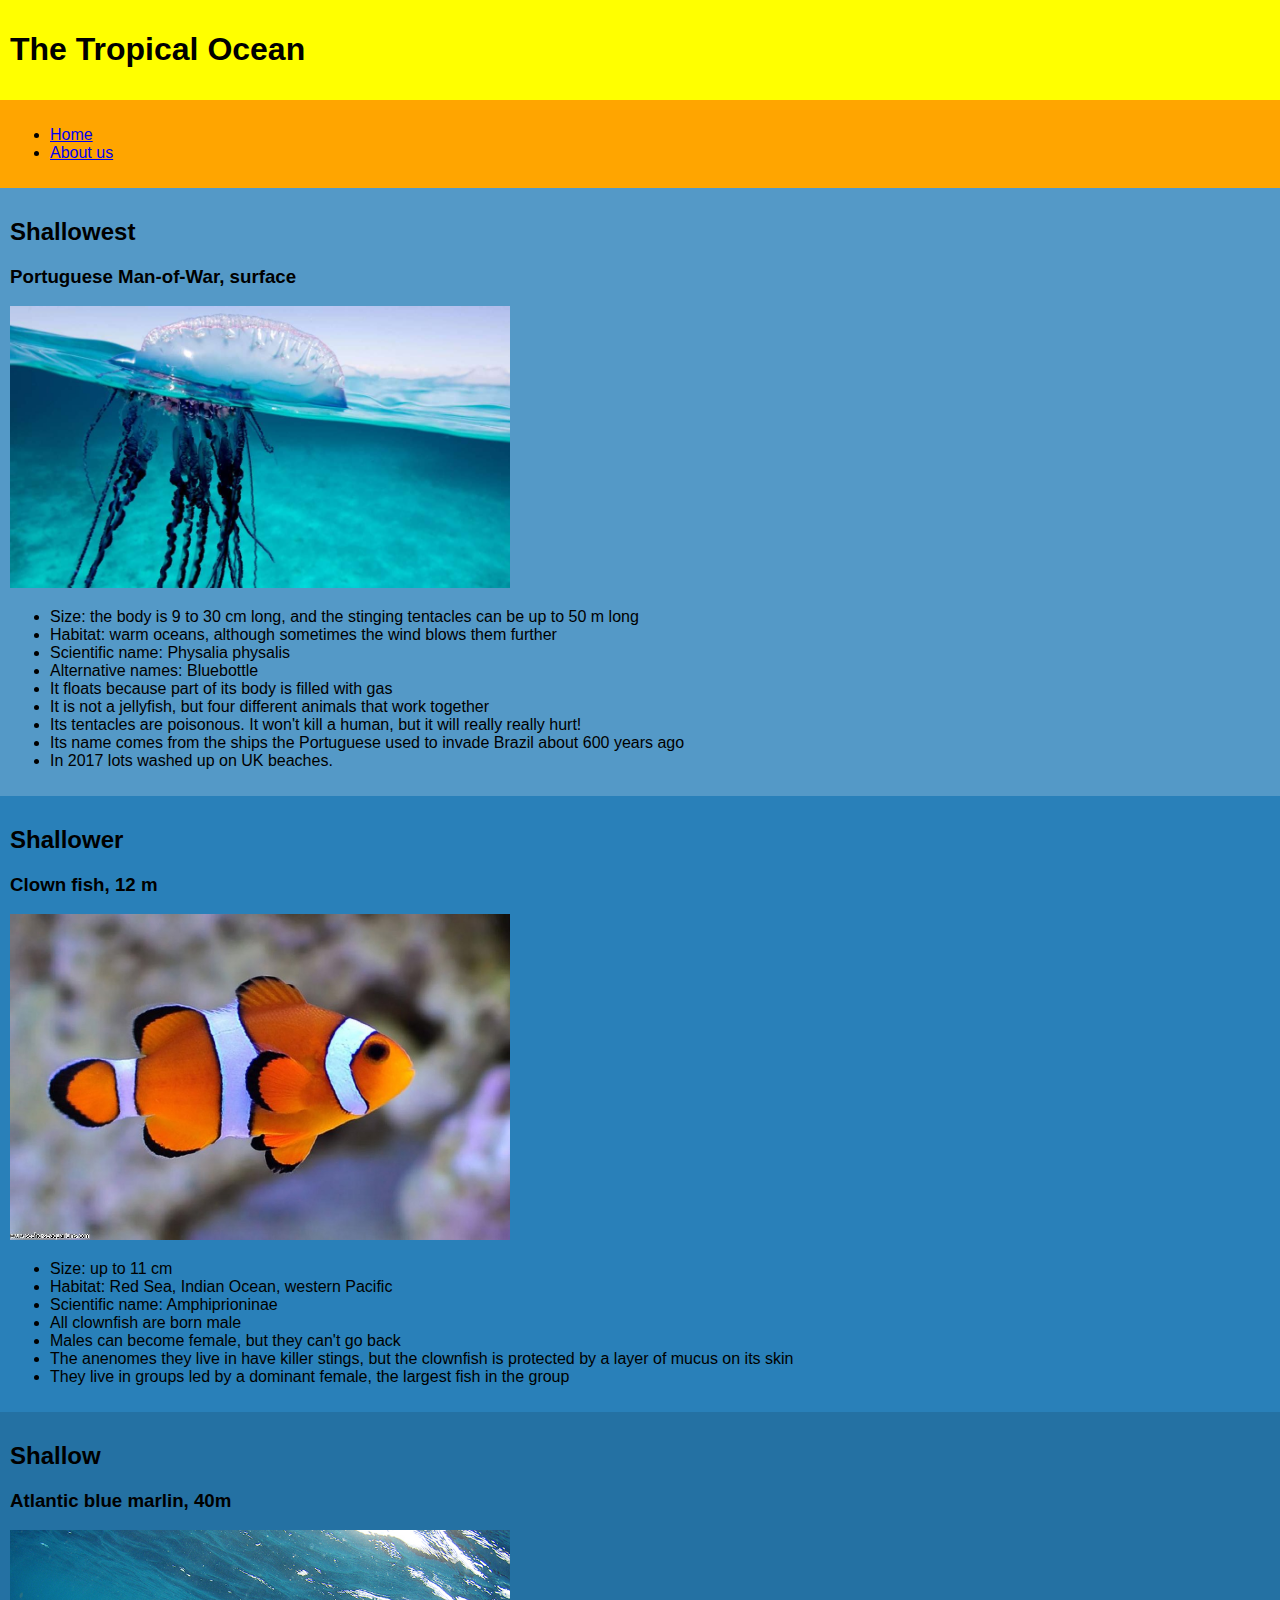
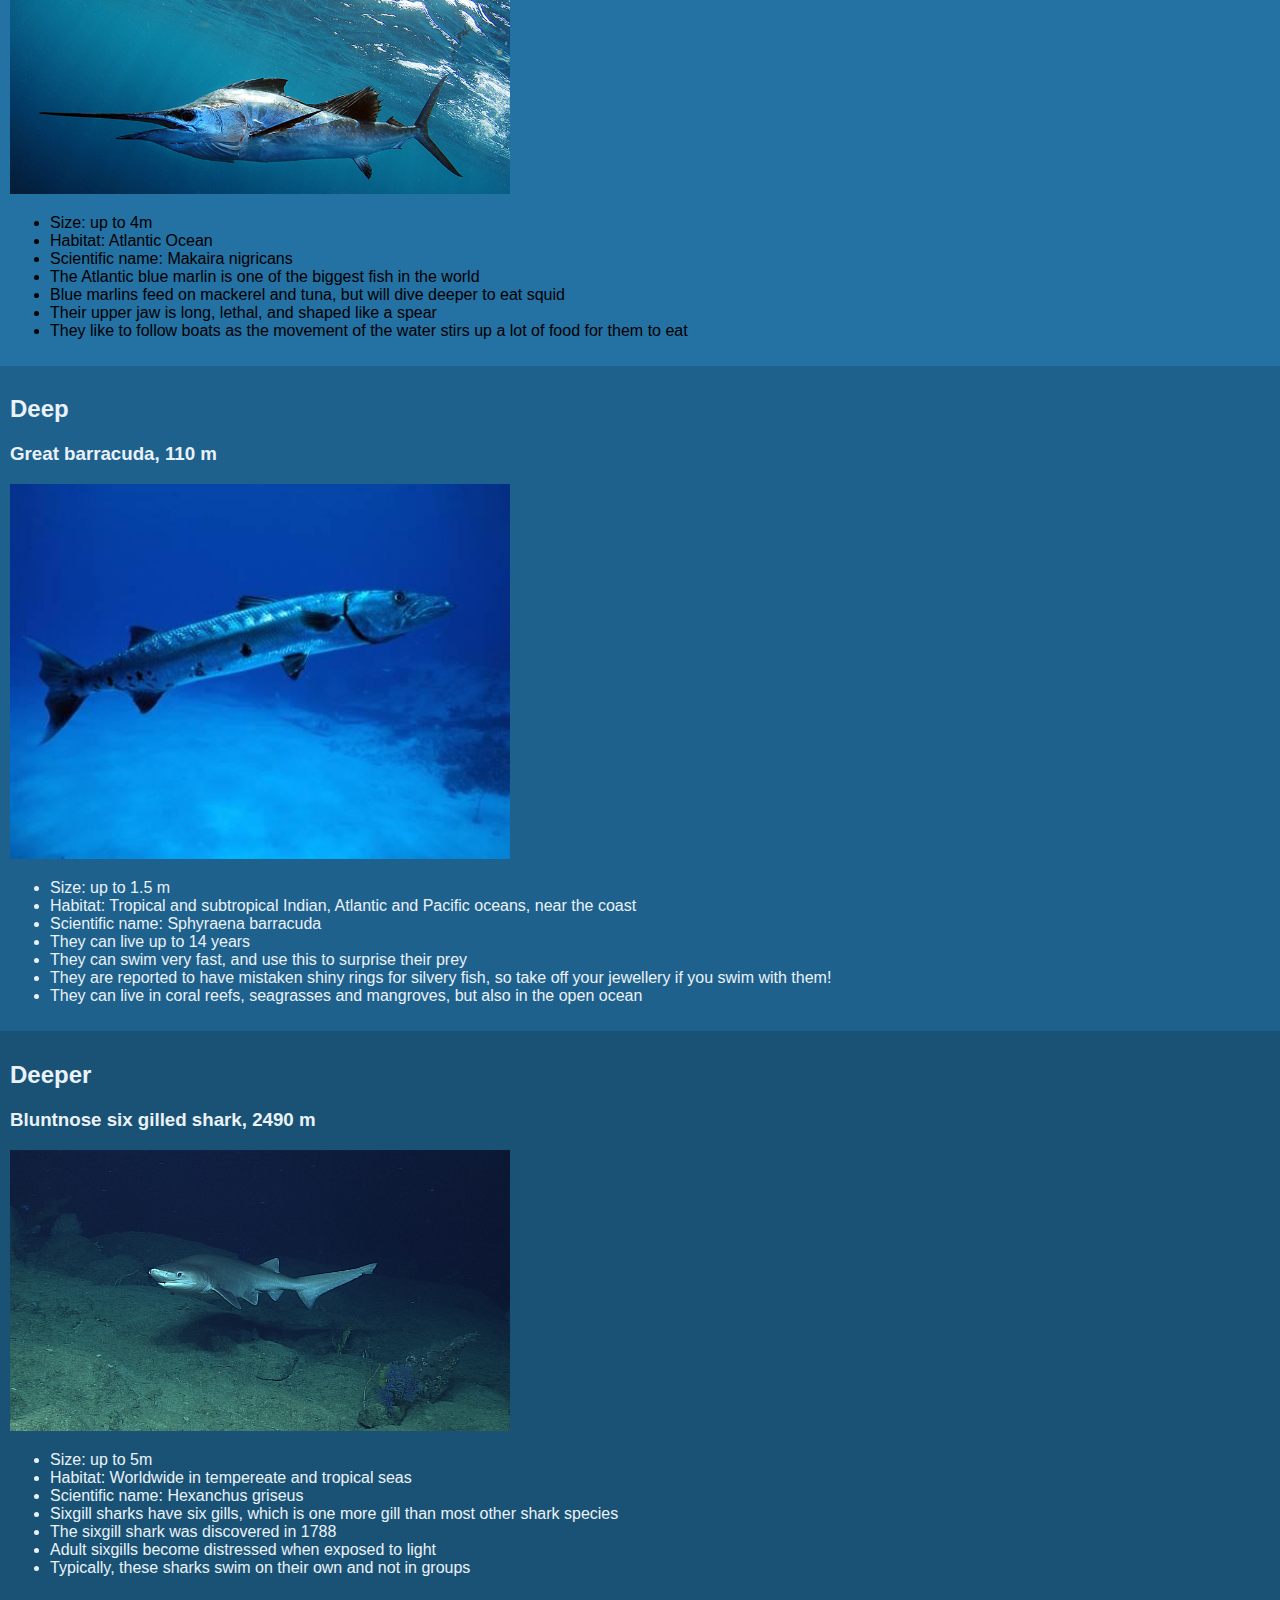
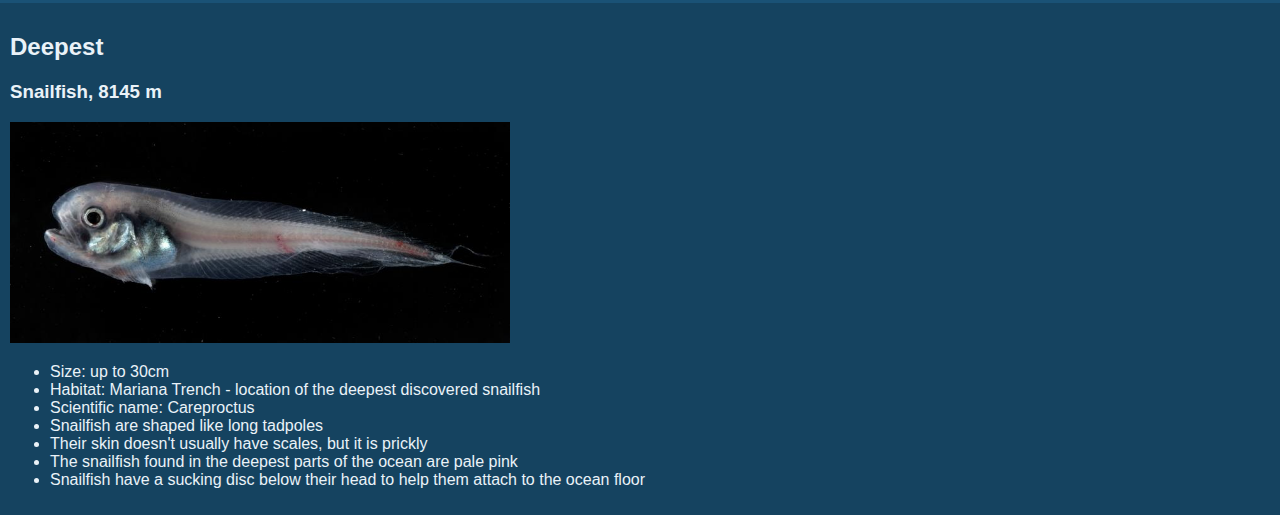
==== commit d508841b: "Tidying the box borders, starting nav bar" ====
--- a/index.html
+++ b/index.html
@@ -12,10 +12,13 @@
 </header>
 
 <nav>
-
+  <ul>
+   <li><a href="index.html">Home</a></li>
+   <li><a href="about.html">About us</a></li>
+ </ul>
 </nav>
 
-<div id="shallowest">
+<section id="shallowest">
   <h2>Shallowest</h2>
 
   <h3>Portuguese Man-of-War, surface</h3>
@@ -35,9 +38,9 @@
       <li>Its name comes from the ships the Portuguese used to invade Brazil about 600 years ago</li> <!--from:https://www.mnn.com/earth-matters/animals/stories/portuguese-man-war-facts-->
       <li>In 2017 lots washed up on UK beaches.</li> <!--from:https://www.mnn.com/earth-matters/animals/stories/portuguese-man-war-facts-->
   </ul>
-</div>
+</section>
 
-<div id="shallower">
+<section id="shallower">
   <h2>Shallower</h2>
 
   <h3>Clown fish, 12 m</h3>
@@ -55,9 +58,9 @@
     <li>The anenomes they live in have killer stings, but the clownfish is protected by a layer of mucus on its skin</li> <!--from:https://www.nationalgeographic.com/animals/fish/group/clownfish/-->
     <li>They live in groups led by a dominant female, the largest fish in the group</li> <!--from:https://www.livescience.com/55399-clownfish.html-->
   </ul>
-</div>
+</section>
 
-<div id="shallow">
+<section id="shallow">
   <h2>Shallow</h2>
 
     <h3>Atlantic blue marlin, 40m</h3>
@@ -75,9 +78,9 @@
       <li>Their upper jaw is long, lethal, and shaped like a spear</li> <!-- from: https://www.nationalgeographic.com/animals/fish/b/blue-marlin/-->
       <li>They like to follow boats as the movement of the water stirs up a lot of food for them to eat</li> <!--from: https://www.bioexpedition.com/atlantic-blue-marlin/-->
     </ul>
-</div>
+</section>
 
-<div id="deep">
+<section id="deep">
   <h2>Deep</h2>
 
   <h3>Great barracuda, 110 m</h3>
@@ -95,9 +98,9 @@
     <li>They are reported to have mistaken shiny rings for silvery fish, so take off your jewellery if you swim with them!</li> <!--from:http://marinebio.org/species.asp?id=108-->
     <li>They can live in coral reefs, seagrasses and mangroves, but also in the open ocean </li> <!--from:https://www.floridamuseum.ufl.edu/discover-fish/species-profiles/sphyraena-barracuda/-->
   </ul>
-</div>
+</section>
 
-<div id="deeper">
+<section id="deeper">
   <h2>Deeper</h2>
 
     <h3>Bluntnose six gilled shark, 2490 m </h3>
@@ -115,9 +118,9 @@
       <li>Adult sixgills become distressed when exposed to light</li> <!--from: https://www.sharksider.com/bluntnose-sixgill-shark/-->
       <li>Typically, these sharks swim on their own and not in groups</li> <!--from: https://www.sharksider.com/bluntnose-sixgill-shark/-->
     </ul>
-  </div>
+  </section>
 
- <div id="deepest">
+ <section id="deepest">
   <h2>Deepest</h2>
 
     <h3>Snailfish, 8145 m</h3>
@@ -135,4 +138,4 @@
       <li>The snailfish found in the deepest parts of the ocean are pale pink</li> <!-- from: https://www.britannica.com/animal/snailfish-->
       <li>Snailfish have a sucking disc below their head to help them attach to the ocean floor</li> <!-- from: https://www.britannica.com/animal/snailfish-->
     </ul>
-</div>
+</section>
--- a/css/styles.css
+++ b/css/styles.css
@@ -8,10 +8,21 @@
 header {
   background-color: yellow;
   font-family: 'Biko_Black', sans-serif;
+  padding: 10px;
+}
+
+nav{
+  padding: 10px;
+  background-color: orange;
 }
 
 body {
   font-family: 'Biko_Black', sans-serif;
+  margin: 0px;
+}
+
+section{
+  padding: 10px;
 }
 
 #shallowest {
